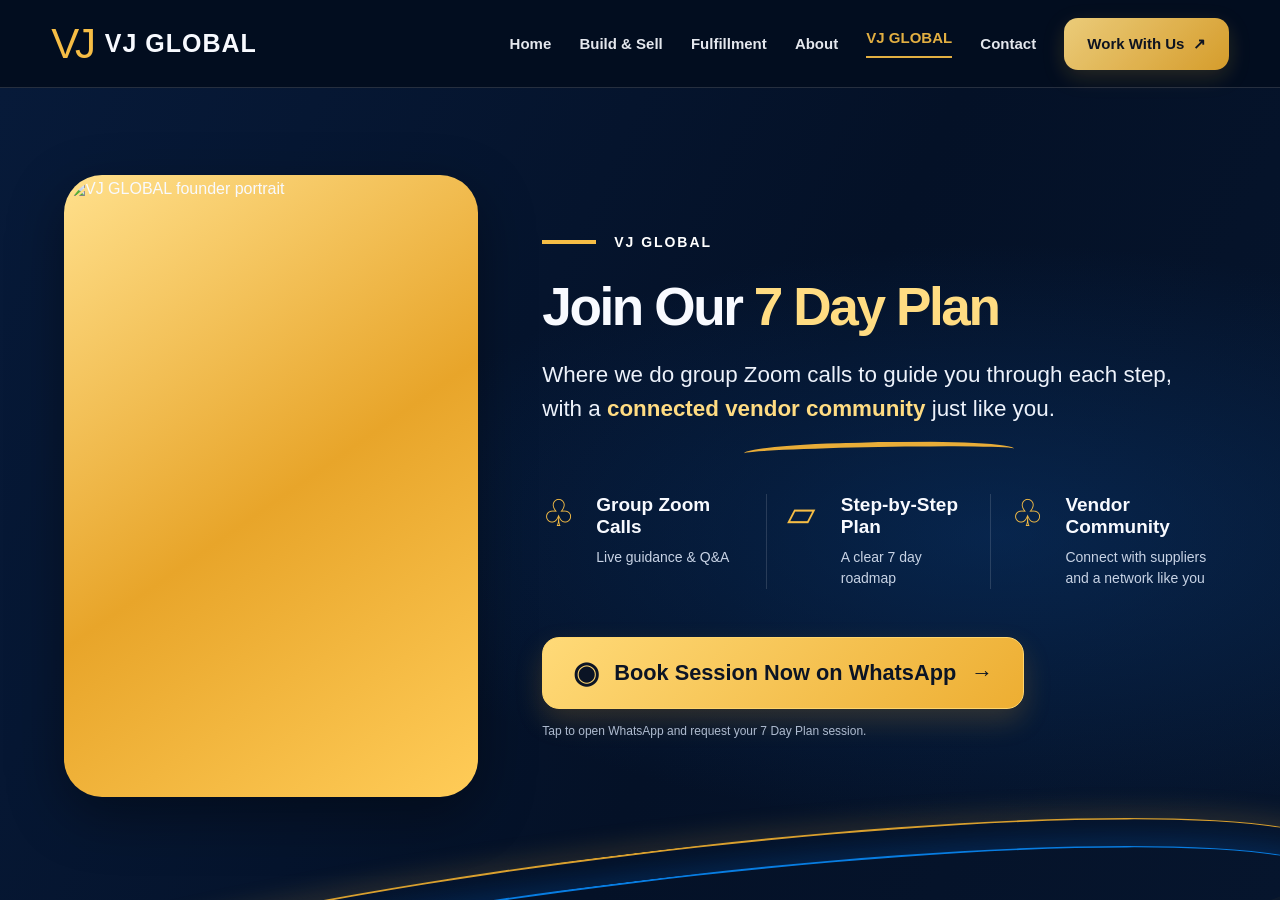
==== vj-global.html @ 10408576 "Add files via upload" ====
<!doctype html>
<html lang="en">
<head>
  <meta charset="utf-8">
  <meta name="viewport" content="width=device-width, initial-scale=1">
  <meta name="theme-color" content="#06142c">
  <meta name="description" content="VJ GLOBAL — Join our 7 Day Plan with group Zoom calls and a connected vendor community.">
  <title>VJ GLOBAL | Join Our 7 Day Plan</title>
  <style>
    :root{--navy:#06142c;--navy2:#09234a;--gold:#f6bd45;--gold2:#ffdc82;--white:#f8faff;--muted:#c8d3e5;--line:rgba(255,255,255,.14)}
    *{box-sizing:border-box}html{scroll-behavior:smooth}body{margin:0;background:var(--navy);color:var(--white);font-family:Inter,Arial,Helvetica,sans-serif}
    a{color:inherit;text-decoration:none}.site-header{height:88px;border-bottom:1px solid var(--line);display:flex;align-items:center;background:rgba(3,13,30,.94);position:relative;z-index:5}.nav{width:min(1440px,92%);margin:auto;display:flex;align-items:center;justify-content:space-between;gap:28px}.brand{display:flex;align-items:center;gap:13px;font-weight:800;letter-spacing:.04em;font-size:25px;white-space:nowrap}.brand-mark{font-size:42px;line-height:1;font-weight:400;color:var(--gold);letter-spacing:-.1em}.nav-links{display:flex;align-items:center;gap:clamp(14px,2.2vw,34px);font-size:15px;font-weight:600}.nav-links a{opacity:.92;transition:.2s}.nav-links a:hover,.nav-links .active{color:var(--gold)}.nav-links .active{border-bottom:2px solid var(--gold);padding:0 0 10px}.nav-cta{background:linear-gradient(135deg,var(--gold2),#e8a92d);color:#101522!important;padding:17px 23px;border-radius:14px;font-weight:800;box-shadow:0 7px 22px rgba(246,189,69,.18)}
    .hero{min-height:calc(100vh - 88px);display:flex;align-items:center;position:relative;overflow:hidden;background:radial-gradient(ellipse at 78% 55%,rgba(11,63,126,.42),transparent 46%),linear-gradient(115deg,#071a39 0%,#041127 58%,#06152d 100%);padding:58px 0 74px}.hero:before,.hero:after{content:"";position:absolute;pointer-events:none;left:-5%;right:-5%;height:170px;border-radius:50%;transform:rotate(-7deg)}.hero:before{bottom:-125px;border-top:2px solid #dca12d;box-shadow:0 -8px 26px rgba(255,193,73,.14)}.hero:after{bottom:-153px;border-top:2px solid #087de2;box-shadow:0 -8px 26px rgba(0,128,255,.18)}.hero-inner{width:min(1370px,90%);margin:auto;display:grid;grid-template-columns:minmax(300px,.83fr) minmax(0,1.35fr);align-items:center;gap:clamp(42px,5vw,78px);position:relative;z-index:1}.portrait-frame{padding:5px;border-radius:38px;background:linear-gradient(145deg,#ffe08c,#e8a52a 52%,#ffcc58);box-shadow:0 18px 55px rgba(0,0,0,.38);max-width:480px;width:100%;justify-self:center}.portrait-frame img{display:block;width:100%;height:620px;max-height:68vh;object-fit:cover;object-position:center 30%;border-radius:33px}.copy{max-width:800px}.eyebrow{display:flex;align-items:center;gap:18px;text-transform:uppercase;letter-spacing:.14em;font-size:14px;font-weight:800;color:#fff;margin-bottom:28px}.eyebrow:before{content:"";width:54px;height:4px;background:var(--gold);display:block}.copy h1{font-size:clamp(38px,4.15vw,64px);line-height:1.08;letter-spacing:-.045em;margin:0 0 22px;font-weight:850}.copy h1 span{color:var(--gold2);white-space:nowrap}.lead{font-size:clamp(18px,1.75vw,25px);line-height:1.55;color:#edf2fb;margin:0;max-width:790px}.lead strong{color:var(--gold2)}.gold-swoosh{width:270px;height:18px;border-top:5px solid #e9ad38;border-radius:50%;transform:rotate(-1deg);margin:15px auto 34px}.benefits{display:grid;grid-template-columns:repeat(3,1fr);margin:0 0 48px}.benefit{display:flex;gap:16px;align-items:flex-start;padding:0 20px;border-right:1px solid var(--line)}.benefit:first-child{padding-left:0}.benefit:last-child{border:0;padding-right:0}.benefit-icon{color:var(--gold);font-size:37px;line-height:1.1;min-width:38px}.benefit h2{font-size:19px;line-height:1.18;margin:0 0 8px;font-weight:800}.benefit p{font-size:14px;line-height:1.5;color:var(--muted);margin:0}.whatsapp-btn{display:inline-flex;align-items:center;justify-content:center;gap:15px;background:linear-gradient(135deg,#ffda78,#edae32);color:#0b1425;border:1px solid #ffd56c;border-radius:17px;padding:20px 30px;font-size:clamp(17px,1.7vw,25px);font-weight:850;box-shadow:0 12px 28px rgba(224,157,36,.2);transition:transform .2s,box-shadow .2s}.whatsapp-btn:hover{transform:translateY(-2px);box-shadow:0 16px 34px rgba(224,157,36,.3)}.wa-icon{font-size:30px;line-height:1}.small-note{font-size:12px;color:#aebbd0;margin:15px 0 0}.mobile-menu{display:none}
    @media(max-width:900px){.site-header{height:auto;min-height:76px;padding:14px 0}.nav{flex-wrap:wrap}.brand{font-size:21px}.brand-mark{font-size:35px}.nav-links{width:100%;justify-content:center;flex-wrap:wrap;gap:13px 20px;font-size:13px}.nav-links .active{padding-bottom:5px}.nav-cta{padding:11px 15px}.hero{min-height:auto;padding:45px 0 80px}.hero-inner{grid-template-columns:minmax(220px,.75fr) minmax(0,1.25fr);gap:30px}.portrait-frame img{height:480px}.benefits{gap:12px;margin-bottom:30px}.benefit{padding:0 10px;gap:9px}.benefit-icon{font-size:27px;min-width:28px}.benefit h2{font-size:15px}.benefit p{font-size:12px}.lead{font-size:18px}}
    @media(max-width:640px){.nav{width:92%;gap:12px}.brand{font-size:19px}.nav-links{justify-content:flex-start;gap:12px 16px}.nav-links a{font-size:12px}.nav-links .active{padding-bottom:4px}.nav-cta{padding:9px 12px}.hero{padding:32px 0 72px}.hero-inner{width:90%;grid-template-columns:1fr;gap:30px}.portrait-frame{max-width:330px;width:82%}.portrait-frame img{height:390px;max-height:none}.copy{text-align:center}.eyebrow{justify-content:center;font-size:11px;margin-bottom:18px}.eyebrow:before{width:30px}.copy h1{font-size:clamp(34px,9vw,46px);margin-bottom:16px}.copy h1 span{white-space:normal}.lead{font-size:16px;line-height:1.55}.gold-swoosh{margin:12px auto 25px;width:180px}.benefits{grid-template-columns:1fr;gap:16px;text-align:left;margin:0 auto 28px;max-width:330px}.benefit,.benefit:first-child,.benefit:last-child{border:0;border-bottom:1px solid var(--line);padding:0 0 14px}.benefit:last-child{border:0;padding-bottom:0}.benefit-icon{font-size:30px;min-width:38px}.benefit h2{font-size:16px}.benefit p{font-size:13px}.whatsapp-btn{width:100%;max-width:360px;padding:17px 15px;font-size:17px;gap:10px;border-radius:13px}.wa-icon{font-size:25px}.small-note{font-size:11px}}
  </style>
</head>
<body>
  <header class="site-header">
    <div class="nav">
      <a class="brand" href="/" aria-label="VJ GLOBAL home"><span class="brand-mark">VJ</span><span>VJ GLOBAL</span></a>
      <nav class="nav-links" aria-label="Main navigation">
        <a href="/">Home</a>
        <a href="/build-sell.html">Build &amp; Sell</a>
        <a href="/fulfillment.html">Fulfillment</a>
        <a href="/about.html">About</a>
        <a class="active" href="/vj-global.html">VJ GLOBAL</a>
        <a href="/contact.html">Contact</a>
        <a class="nav-cta" href="https://wa.me/17862041326?text=Hi%20VJ%20GLOBAL%2C%20I%27d%20like%20to%20learn%20more%20about%20working%20with%20you." target="_blank" rel="noopener">Work With Us&nbsp; ↗</a>
      </nav>
    </div>
  </header>
  <main>
    <section class="hero">
      <div class="hero-inner">
        <div class="portrait-frame">
          <img src="/assets/vj-global-founder.jpeg" alt="VJ GLOBAL founder portrait">
        </div>
        <div class="copy">
          <div class="eyebrow">VJ GLOBAL</div>
          <h1>Join Our <span>7 Day Plan</span></h1>
          <p class="lead">Where we do group Zoom calls to guide you through each step, with a <strong>connected vendor community</strong> just like you.</p>
          <div class="gold-swoosh" aria-hidden="true"></div>
          <div class="benefits">
            <div class="benefit"><div class="benefit-icon" aria-hidden="true">♧</div><div><h2>Group Zoom Calls</h2><p>Live guidance &amp; Q&amp;A</p></div></div>
            <div class="benefit"><div class="benefit-icon" aria-hidden="true">▱</div><div><h2>Step-by-Step Plan</h2><p>A clear 7 day roadmap</p></div></div>
            <div class="benefit"><div class="benefit-icon" aria-hidden="true">♧</div><div><h2>Vendor Community</h2><p>Connect with suppliers and a network like you</p></div></div>
          </div>
          <a class="whatsapp-btn" href="https://wa.me/17862041326?text=Hi%20VJ%20GLOBAL%2C%20I%27d%20like%20to%20book%20a%20session%20for%20the%207%20Day%20Plan." target="_blank" rel="noopener"><span class="wa-icon" aria-hidden="true">◉</span><span>Book Session Now on WhatsApp</span><span aria-hidden="true">→</span></a>
          <p class="small-note">Tap to open WhatsApp and request your 7 Day Plan session.</p>
        </div>
      </div>
    </section>
  </main>
</body>
</html>
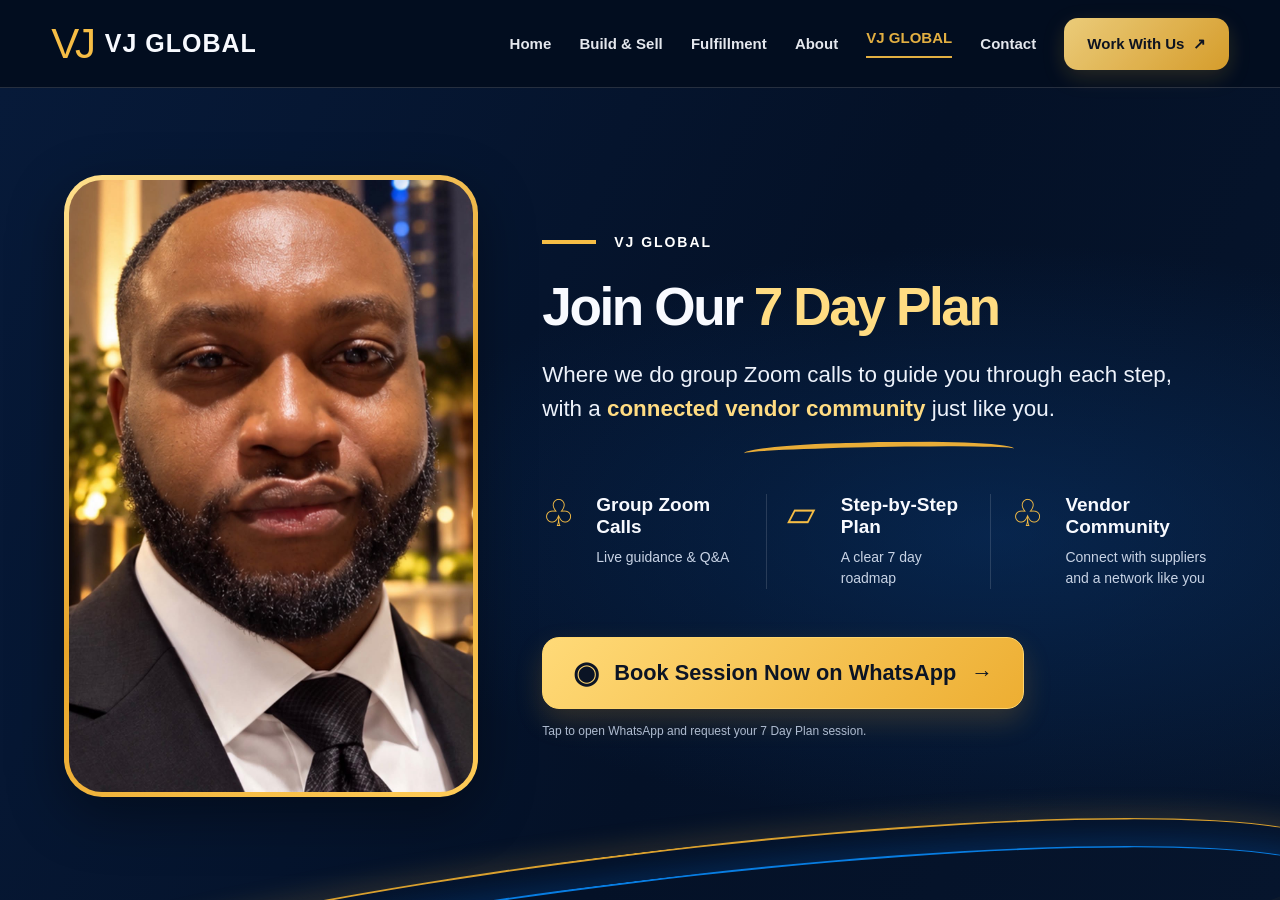
==== commit ea7d96b7: "Update vj-global.html" ====
--- a/vj-global.html
+++ b/vj-global.html
@@ -34,7 +34,7 @@
     <section class="hero">
       <div class="hero-inner">
         <div class="portrait-frame">
-          <img src="/assets/vj-global-founder.jpeg" alt="VJ GLOBAL founder portrait">
+          <img src="/vj-global-founder.jpeg" alt="VJ GLOBAL founder portrait">
         </div>
         <div class="copy">
           <div class="eyebrow">VJ GLOBAL</div>
